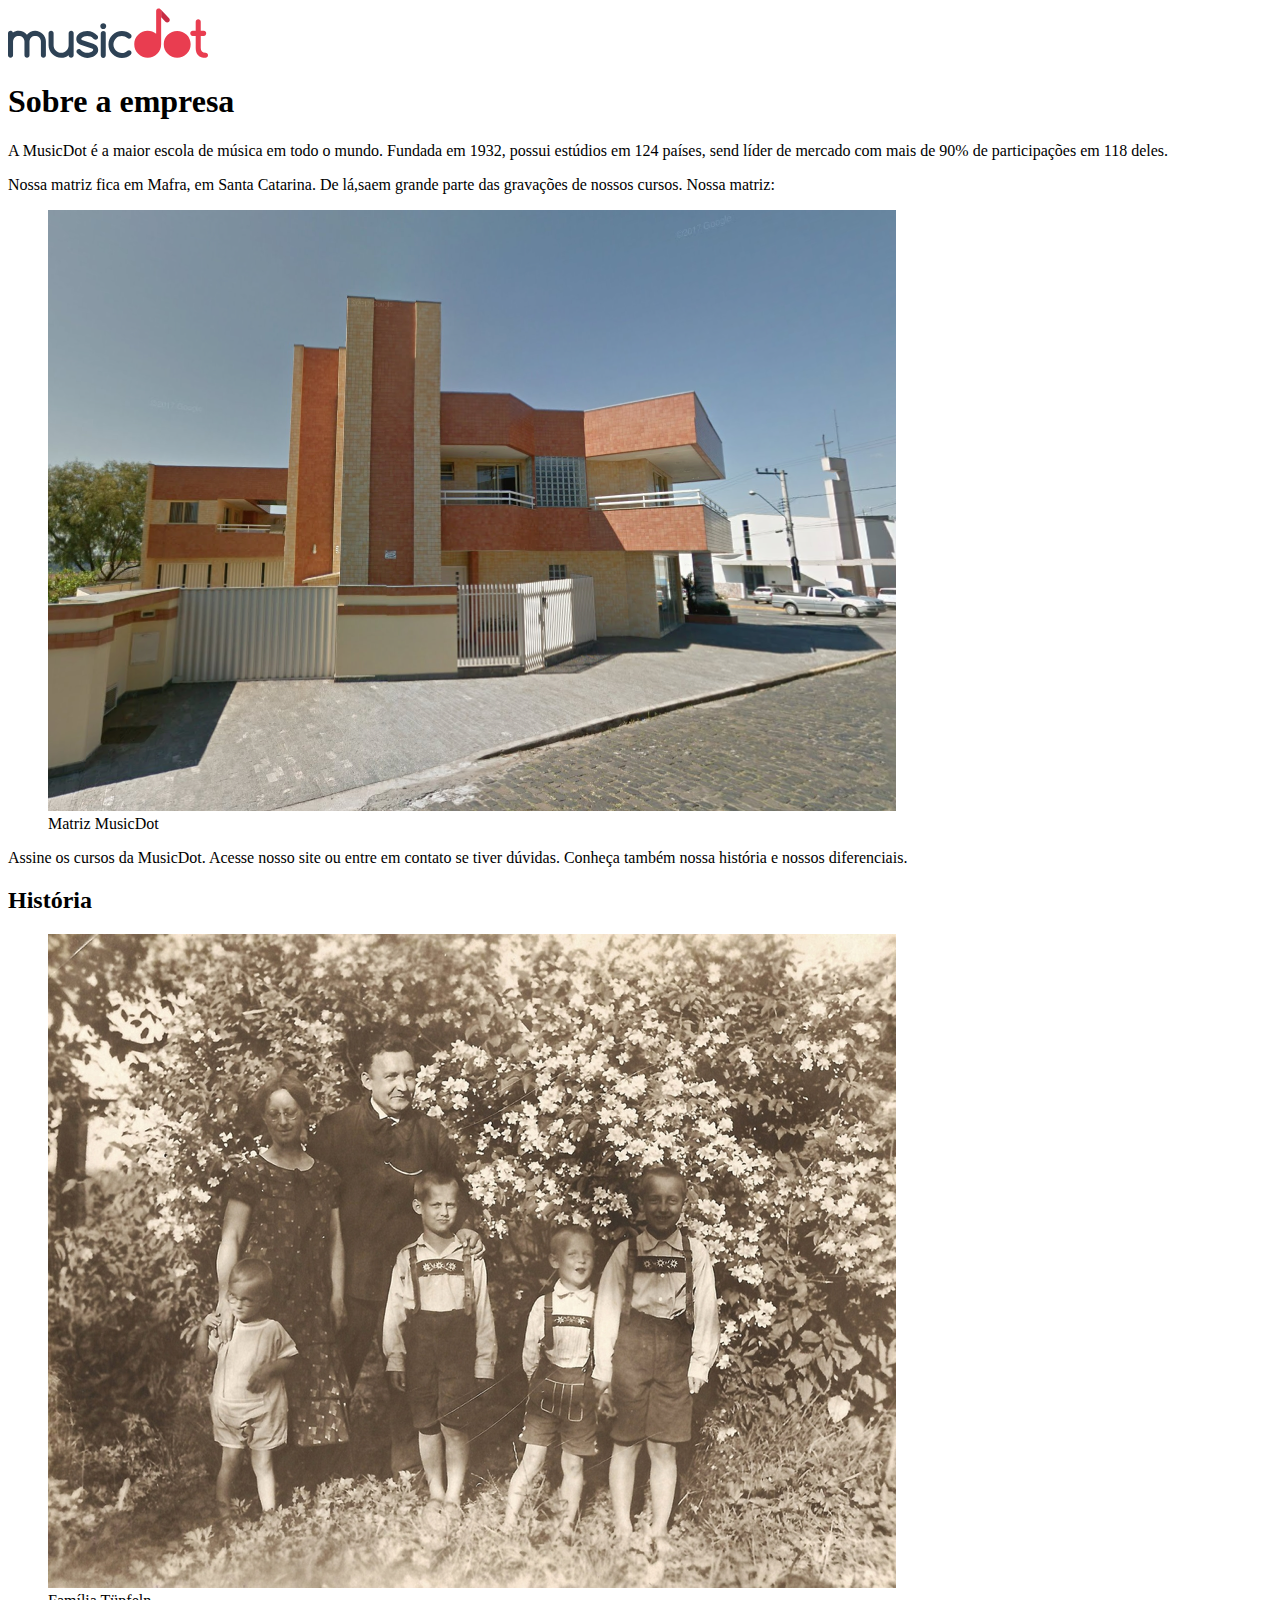
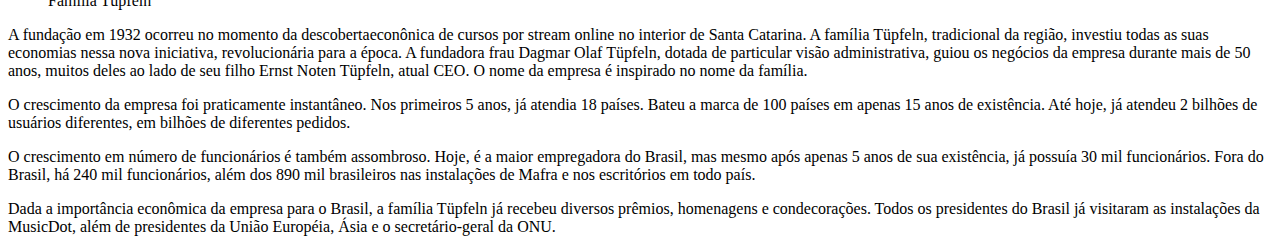
==== sobre.html @ 6005aeac "Projeto MusicDot para iniciantes da Alura" ====
<!DOCTYPE html>
<html>
<head>
    <meta charset='utf-8'>
    <meta http-equiv='X-UA-Compatible' content='IE=edge'>
    <title>MusicDot | Sobre</title>
    <meta name='viewport' content='width=device-width, initial-scale=1'>
    <link rel='stylesheet' type='text/css' media='screen' href='main.css'>
    <script src='main.js'></script>
</head>
<body>
    <img src="img/logo.svg" alt="MusicDot"/>

    <h1>Sobre a empresa</h1>

    <p>
        A MusicDot é a maior escola de música em todo o mundo.
        Fundada em 1932, possui estúdios em 124 países, send líder de mercado com mais de 90% de
        participações em 118 deles.
    </p>

    <p>
        Nossa matriz fica em Mafra, em Santa Catarina. De lá,saem grande parte das gravações de nossos cursos. Nossa matriz:
    </p>

    <figure>
        <img src="img/matriz-musicdot.png" alt="Matriz da MusicDot"/>
        <figcaption>Matriz MusicDot</figcaption>
    </figure>

    <p>
        Assine os cursos da MusicDot. Acesse nosso site ou entre em contato
        se tiver dúvidas. Conheça também nossa história e nossos diferenciais.
    </p>

    <h2>História</h2>

    <figure>
        <img src="img/familia-tupfeln.jpg" alt="Foto da família tüpfeln"/>
        <figcaption>Família Tüpfeln</figcaption>
    </figure>

    <p>
        A fundação em 1932 ocorreu no momento da descobertaeconônica de cursos por stream online no interior de Santa Catarina. A
        família Tüpfeln, tradicional da região, investiu todas as suas economias nessa nova iniciativa,
        revolucionária para a época. A fundadora frau Dagmar Olaf Tüpfeln, dotada de particular visão
        administrativa, guiou os negócios da empresa durante mais de 50 anos, muitos deles ao lado
        de seu filho Ernst Noten Tüpfeln, atual CEO. O nome da empresa é inspirado no nome da família.
    </p>

    <p>
      O crescimento da empresa foi praticamente instantâneo. Nos primeiros 5 anos, já atendia 18 países.
      Bateu a marca de 100 países em apenas 15 anos de existência. Até hoje, já atendeu 2 bilhões
      de usuários diferentes, em bilhões de diferentes pedidos.
    </p>
    
    <p>
      O crescimento em número de funcionários é também assombroso. Hoje, é a maior empregadora do
      Brasil, mas mesmo após apenas 5 anos de sua existência, já possuía 30 mil funcionários. Fora do
      Brasil, há 240 mil funcionários, além dos 890 mil brasileiros nas instalações de Mafra e
      nos escritórios em todo país.
    </p>
    
    <p>
      Dada a importância econômica da empresa para o Brasil, a família Tüpfeln já recebeu diversos prêmios,
      homenagens e condecorações. Todos os presidentes do Brasil já visitaram as instalações da MusicDot, além de presidentes da União Européia, Ásia e o secretário-geral da ONU.
    </p>

</body>
</html>
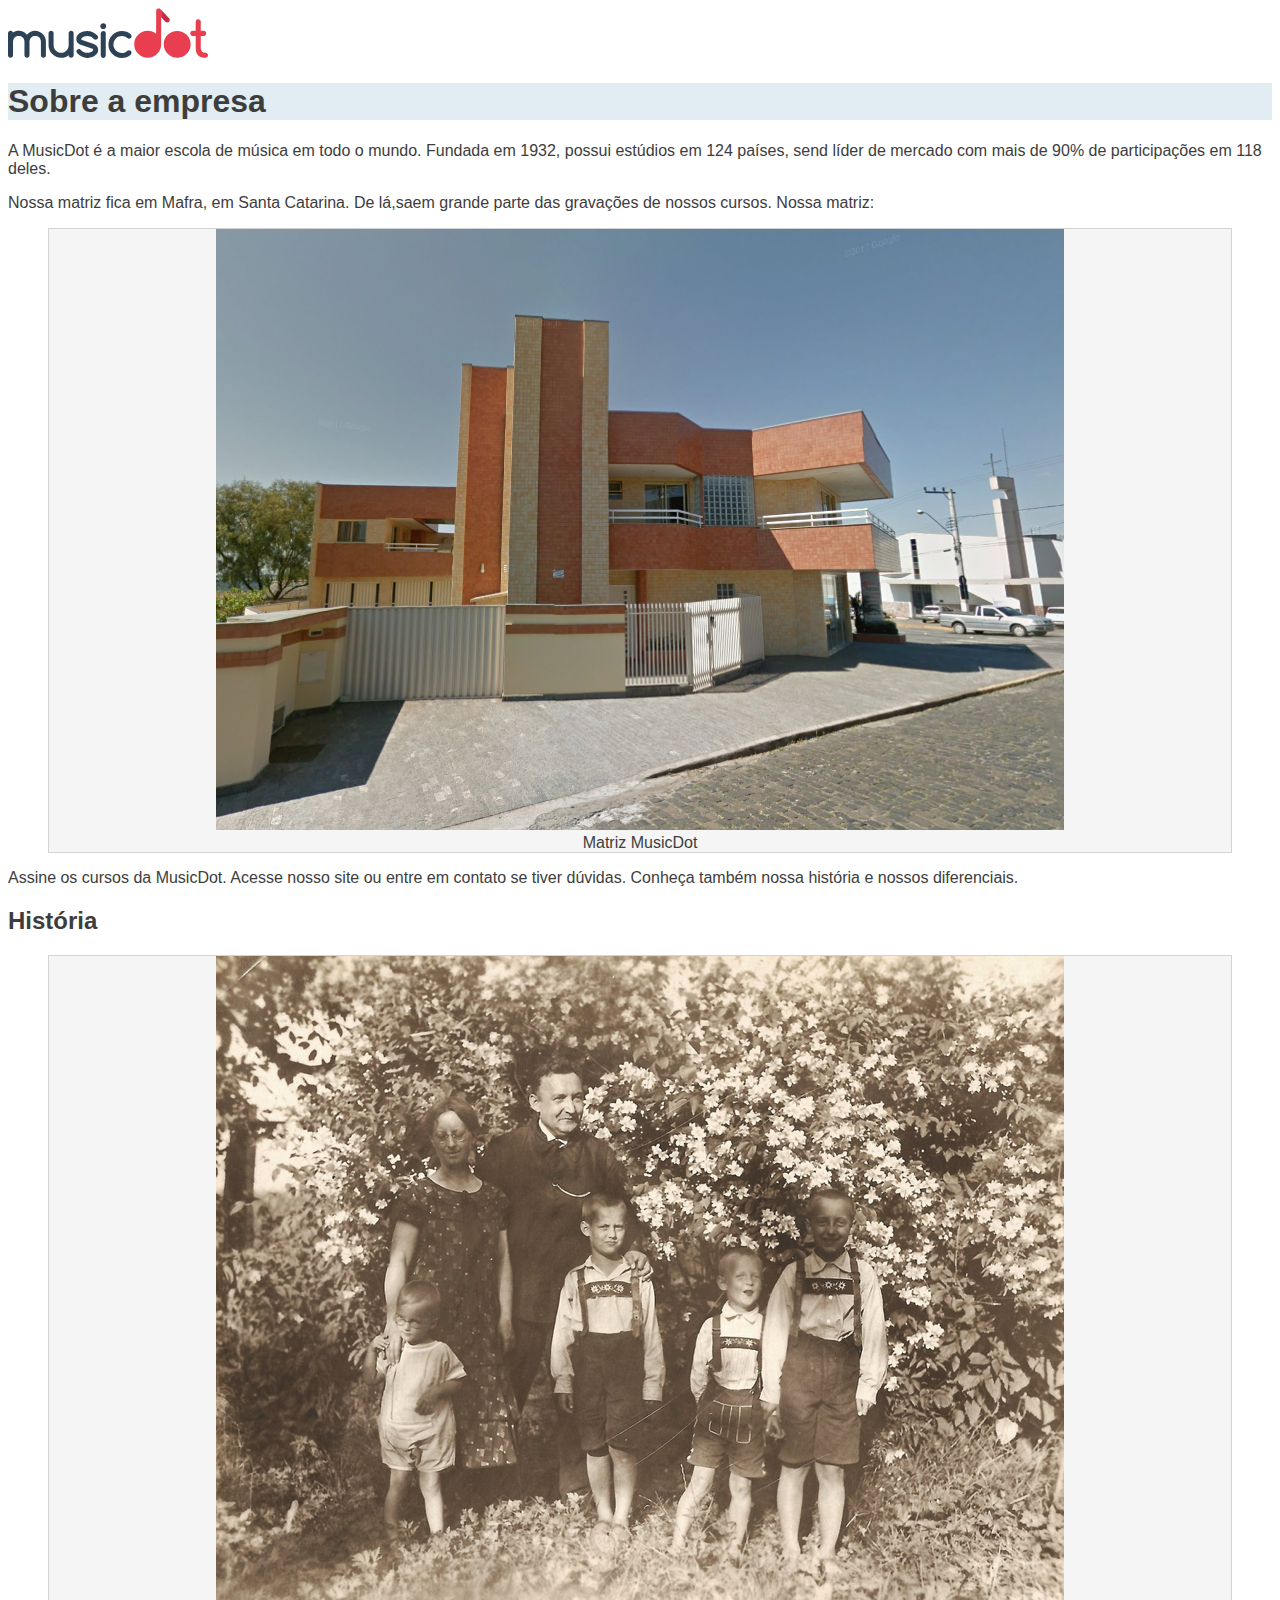
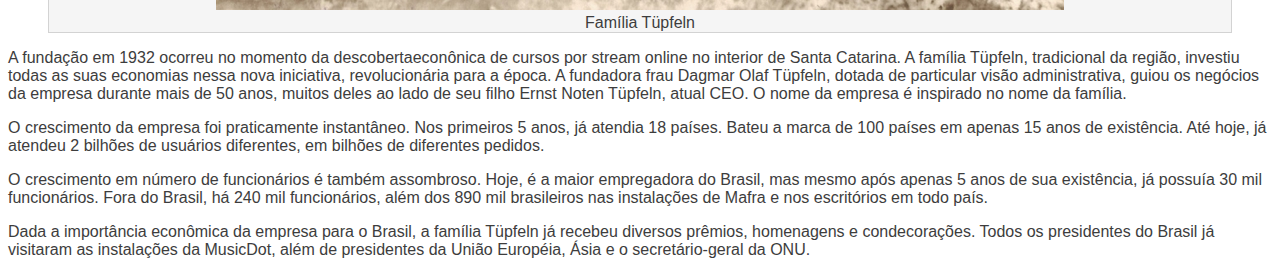
==== commit 411f9b55: "Melhorando a página web com o css e html" ====
--- a/sobre.html
+++ b/sobre.html
@@ -1,70 +1,77 @@
 <!DOCTYPE html>
-<html>
-<head>
-    <meta charset='utf-8'>
-    <meta http-equiv='X-UA-Compatible' content='IE=edge'>
-    <title>MusicDot | Sobre</title>
-    <meta name='viewport' content='width=device-width, initial-scale=1'>
-    <link rel='stylesheet' type='text/css' media='screen' href='main.css'>
-    <script src='main.js'></script>
-</head>
-<body>
-    <img src="img/logo.svg" alt="MusicDot"/>
+<html lang="pt-BR">
+    <head>
+        
+        <!--Declarando a linguagem e acentuação da página-->
+        <meta charset="utf-8">
+        <!--Estabelecendo o nome da aba do navegador da minha página-->
+        <title>MusicDot | Sobre a empresa</title>
+        <!--Incluindo um icone junro com o nome da aba da minha página do navegador-->
+        <link href="img/favicon.ico" rel="Icon"/>
+        <!--Estabelecendo a conexão com o documento CSS -->
+        <link rel="stylesheet" href="/css/sobre.css"/>
+        
 
-    <h1>Sobre a empresa</h1>
+    </head>
+    <body>
 
-    <p>
-        A MusicDot é a maior escola de música em todo o mundo.
-        Fundada em 1932, possui estúdios em 124 países, send líder de mercado com mais de 90% de
-        participações em 118 deles.
-    </p>
-
-    <p>
-        Nossa matriz fica em Mafra, em Santa Catarina. De lá,saem grande parte das gravações de nossos cursos. Nossa matriz:
-    </p>
-
-    <figure>
-        <img src="img/matriz-musicdot.png" alt="Matriz da MusicDot"/>
-        <figcaption>Matriz MusicDot</figcaption>
-    </figure>
-
-    <p>
-        Assine os cursos da MusicDot. Acesse nosso site ou entre em contato
-        se tiver dúvidas. Conheça também nossa história e nossos diferenciais.
-    </p>
-
-    <h2>História</h2>
-
-    <figure>
-        <img src="img/familia-tupfeln.jpg" alt="Foto da família tüpfeln"/>
-        <figcaption>Família Tüpfeln</figcaption>
-    </figure>
-
-    <p>
-        A fundação em 1932 ocorreu no momento da descobertaeconônica de cursos por stream online no interior de Santa Catarina. A
-        família Tüpfeln, tradicional da região, investiu todas as suas economias nessa nova iniciativa,
-        revolucionária para a época. A fundadora frau Dagmar Olaf Tüpfeln, dotada de particular visão
-        administrativa, guiou os negócios da empresa durante mais de 50 anos, muitos deles ao lado
-        de seu filho Ernst Noten Tüpfeln, atual CEO. O nome da empresa é inspirado no nome da família.
-    </p>
-
-    <p>
-      O crescimento da empresa foi praticamente instantâneo. Nos primeiros 5 anos, já atendia 18 países.
-      Bateu a marca de 100 países em apenas 15 anos de existência. Até hoje, já atendeu 2 bilhões
-      de usuários diferentes, em bilhões de diferentes pedidos.
-    </p>
+        <!--Logo inicial da minha página web-->
+        <img src="img/logo.svg" alt="MusicDot"/>
     
-    <p>
-      O crescimento em número de funcionários é também assombroso. Hoje, é a maior empregadora do
-      Brasil, mas mesmo após apenas 5 anos de sua existência, já possuía 30 mil funcionários. Fora do
-      Brasil, há 240 mil funcionários, além dos 890 mil brasileiros nas instalações de Mafra e
-      nos escritórios em todo país.
-    </p>
+        <h1>Sobre a empresa</h1>
     
-    <p>
-      Dada a importância econômica da empresa para o Brasil, a família Tüpfeln já recebeu diversos prêmios,
-      homenagens e condecorações. Todos os presidentes do Brasil já visitaram as instalações da MusicDot, além de presidentes da União Européia, Ásia e o secretário-geral da ONU.
-    </p>
-
-</body>
+        <p>
+            A MusicDot é a maior escola de música em todo o mundo.
+            Fundada em 1932, possui estúdios em 124 países, send líder de mercado com mais de 90% de
+            participações em 118 deles.
+        </p>
+    
+        <p>
+            Nossa matriz fica em Mafra, em Santa Catarina. De lá,saem grande parte das gravações de nossos cursos. Nossa matriz:
+        </p>
+    
+        <figure>
+            <img src="img/matriz-musicdot.png" alt="Matriz da MusicDot"/>
+            <figcaption>Matriz MusicDot</figcaption>
+        </figure>
+    
+        <p>
+            Assine os cursos da MusicDot. Acesse nosso site ou entre em contato
+            se tiver dúvidas. Conheça também nossa história e nossos diferenciais.
+        </p>
+    
+        <h2>História</h2>
+    
+        <figure>
+            <img src="img/familia-tupfeln.jpg" alt="Foto da família tüpfeln"/>
+            <figcaption>Família Tüpfeln</figcaption>
+        </figure>
+    
+        <p>
+            A fundação em 1932 ocorreu no momento da descobertaeconônica de cursos por stream online no interior de Santa Catarina. A
+            família Tüpfeln, tradicional da região, investiu todas as suas economias nessa nova iniciativa,
+            revolucionária para a época. A fundadora frau Dagmar Olaf Tüpfeln, dotada de particular visão
+            administrativa, guiou os negócios da empresa durante mais de 50 anos, muitos deles ao lado
+            de seu filho Ernst Noten Tüpfeln, atual CEO. O nome da empresa é inspirado no nome da família.
+        </p>
+    
+        <p>
+        O crescimento da empresa foi praticamente instantâneo. Nos primeiros 5 anos, já atendia 18 países.
+        Bateu a marca de 100 países em apenas 15 anos de existência. Até hoje, já atendeu 2 bilhões
+        de usuários diferentes, em bilhões de diferentes pedidos.
+        </p>
+        
+        <p>
+        O crescimento em número de funcionários é também assombroso. Hoje, é a maior empregadora do
+        Brasil, mas mesmo após apenas 5 anos de sua existência, já possuía 30 mil funcionários. Fora do
+        Brasil, há 240 mil funcionários, além dos 890 mil brasileiros nas instalações de Mafra e
+        nos escritórios em todo país.
+        </p>
+        
+        <p>
+        Dada a importância econômica da empresa para o Brasil, a família Tüpfeln já recebeu diversos prêmios,
+        homenagens e condecorações. Todos os presidentes do Brasil já visitaram as instalações da MusicDot, além de presidentes da União Européia, Ásia e o secretário-geral da ONU.
+        </p>
+    
+    </body>
 </html>--- a/css/sobre.css
+++ b/css/sobre.css
@@ -0,0 +1,19 @@
+body{
+    font-family: "Helvetica", "Lucida Grande", sans-serif;
+    color: #3D3D3D;
+}
+
+h1{
+    color: #3D3D3D;
+    background-color: #E1EDF2;
+}
+
+h2{
+    border-bottom: 1px;
+}
+
+figure{
+    text-align: center;
+    background-color: whitesmoke;
+    border: 1px solid lightgrey;
+}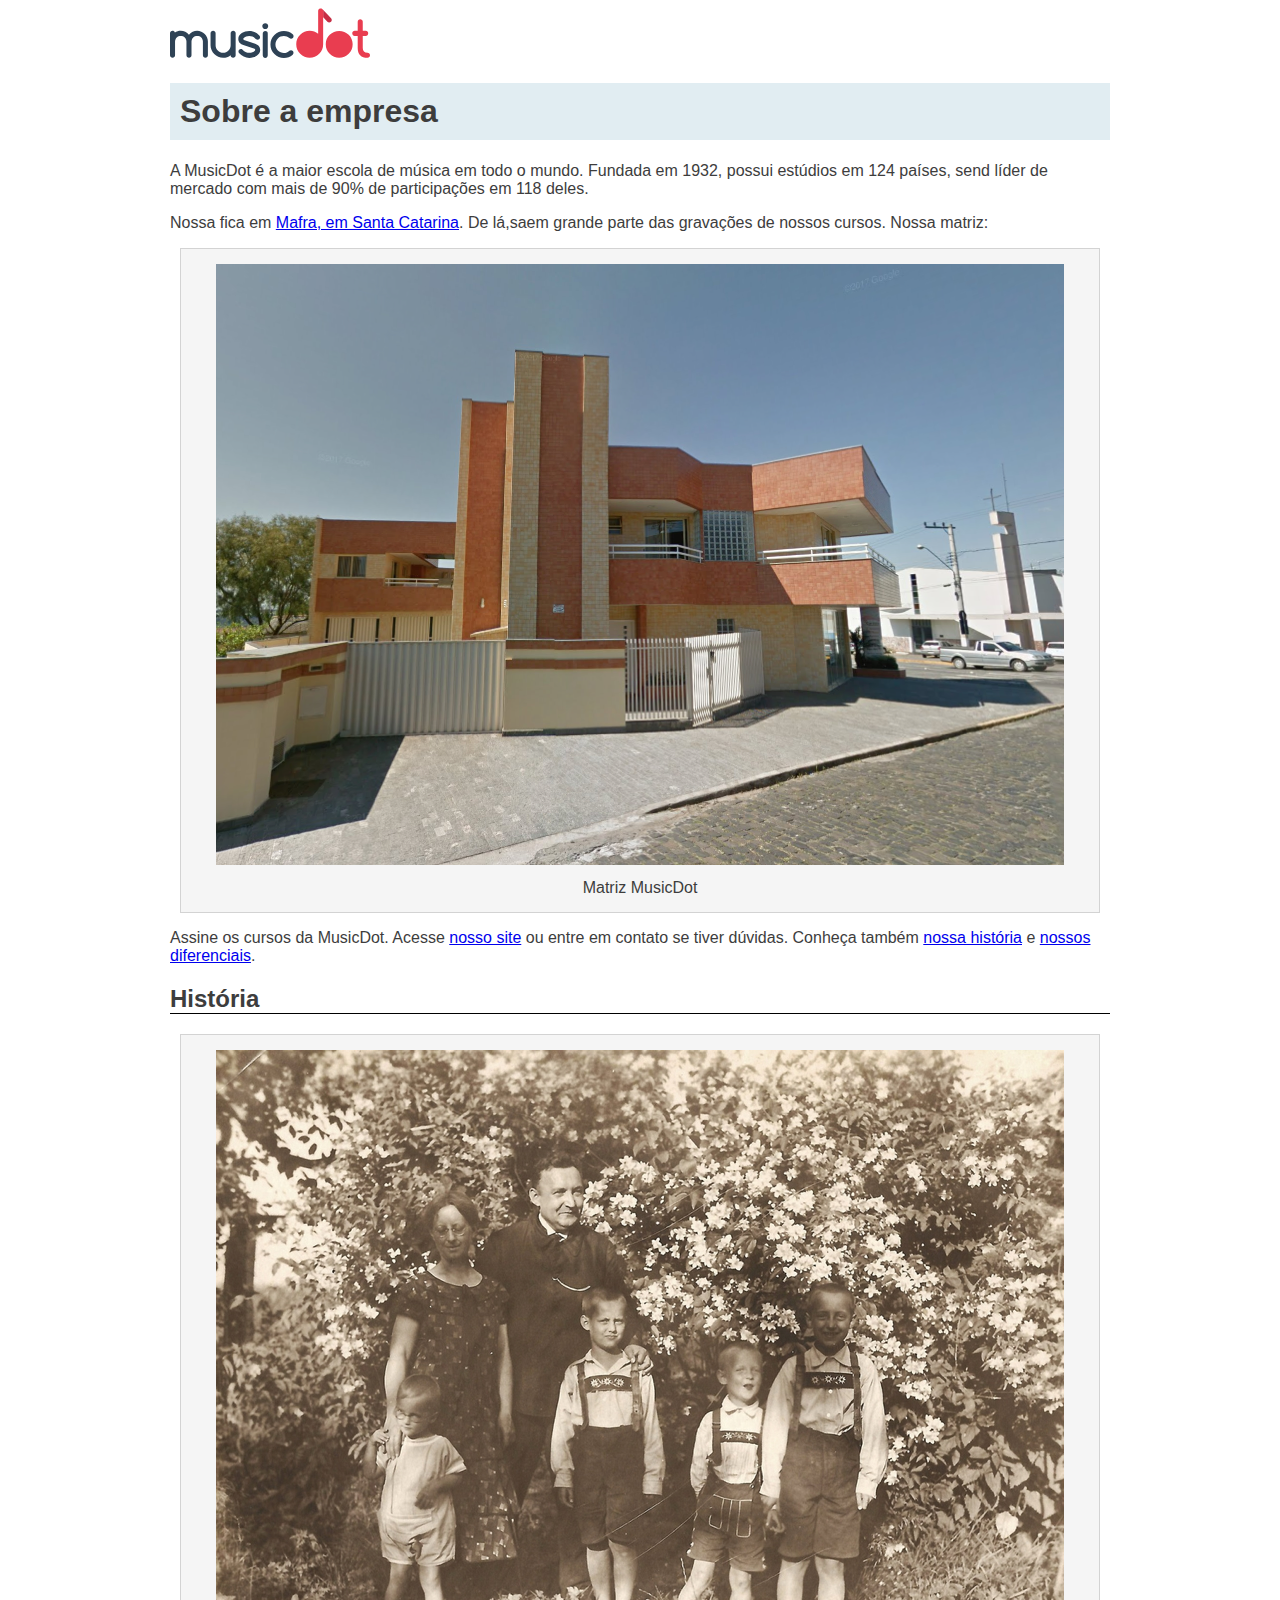
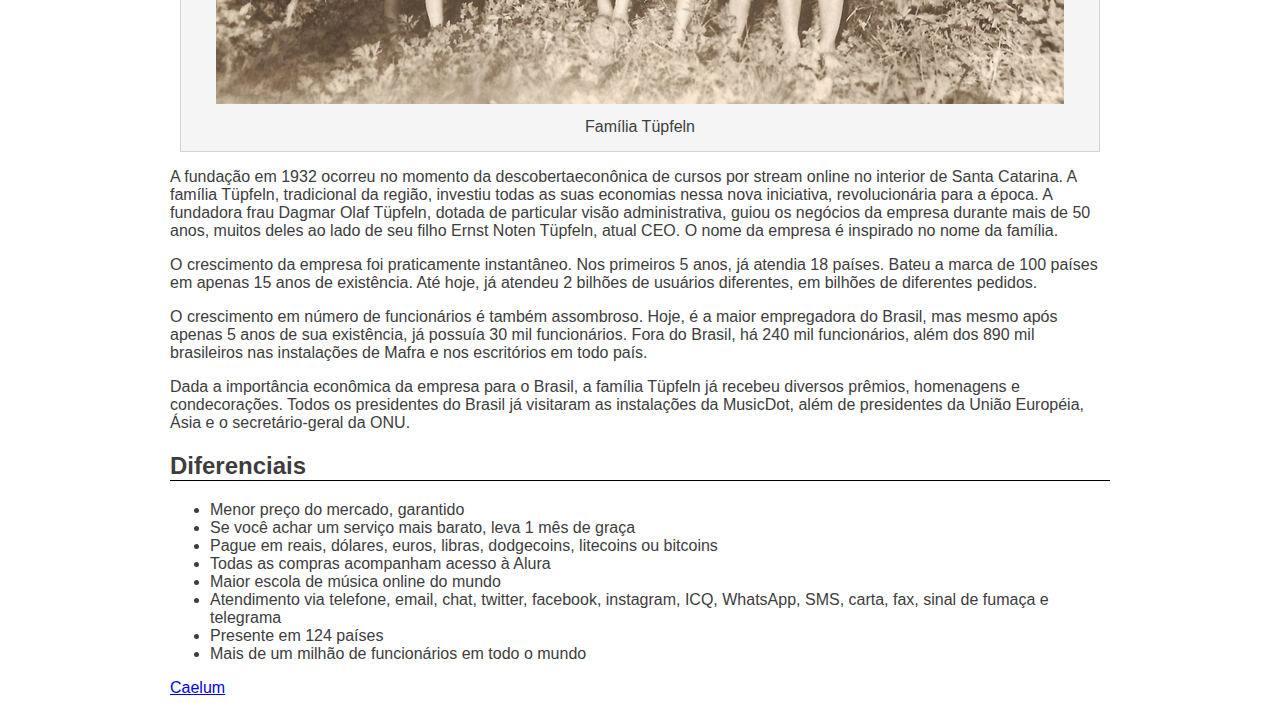
==== commit 66031666: "Continuando a codar aprendendo css e html" ====
--- a/sobre.html
+++ b/sobre.html
@@ -6,7 +6,7 @@
         <meta charset="utf-8">
         <!--Estabelecendo o nome da aba do navegador da minha página-->
         <title>MusicDot | Sobre a empresa</title>
-        <!--Incluindo um icone junro com o nome da aba da minha página do navegador-->
+        <!--Incluindo um icone junto com o nome da aba da minha página do navegador-->
         <link href="img/favicon.ico" rel="Icon"/>
         <!--Estabelecendo a conexão com o documento CSS -->
         <link rel="stylesheet" href="/css/sobre.css"/>
@@ -19,7 +19,7 @@
         <img src="img/logo.svg" alt="MusicDot"/>
     
         <h1>Sobre a empresa</h1>
-    
+
         <p>
             A MusicDot é a maior escola de música em todo o mundo.
             Fundada em 1932, possui estúdios em 124 países, send líder de mercado com mais de 90% de
@@ -27,7 +27,7 @@
         </p>
     
         <p>
-            Nossa matriz fica em Mafra, em Santa Catarina. De lá,saem grande parte das gravações de nossos cursos. Nossa matriz:
+            Nossa fica em <a href="http://maps.google.com.br/?q=190,GabrielDequech,Mafra,SC" target="_blank">Mafra, em Santa Catarina</a>. De lá,saem grande parte das gravações de nossos cursos. Nossa matriz:
         </p>
     
         <figure>
@@ -36,11 +36,11 @@
         </figure>
     
         <p>
-            Assine os cursos da MusicDot. Acesse nosso site ou entre em contato
-            se tiver dúvidas. Conheça também nossa história e nossos diferenciais.
+            Assine os cursos da MusicDot. Acesse <a href="index.html">nosso site</a> ou entre em contato
+            se tiver dúvidas. Conheça também <a href="#nossa historia">nossa história</a> e <a href="#nossos diferenciais">nossos diferenciais</a>.
         </p>
     
-        <h2>História</h2>
+        <h2 id="nossa historia">História</h2>
     
         <figure>
             <img src="img/familia-tupfeln.jpg" alt="Foto da família tüpfeln"/>
@@ -72,6 +72,22 @@
         Dada a importância econômica da empresa para o Brasil, a família Tüpfeln já recebeu diversos prêmios,
         homenagens e condecorações. Todos os presidentes do Brasil já visitaram as instalações da MusicDot, além de presidentes da União Européia, Ásia e o secretário-geral da ONU.
         </p>
-    
+
+        <h2 id="nossos diferenciais"> Diferenciais </h2>
+        <ul>
+            <li> Menor preço do mercado, garantido </li>
+            <li> Se você achar um serviço mais barato, leva 1 mês de graça </li>
+            <li> Pague em reais, dólares, euros, libras, dodgecoins, litecoins ou bitcoins </li>
+            <li> Todas as compras acompanham acesso à Alura </li>
+            <li> Maior escola de música online do mundo </li>
+            <li> Atendimento via telefone, email, chat, twitter, facebook, instagram, ICQ, WhatsApp, SMS, carta, fax, sinal de fumaça e telegrama </li>
+            <li> Presente em 124 países </li>
+            <li> Mais de um milhão de funcionários em todo o mundo </li>
+        </ul>
+
+        <p>
+        <a href="https://www.caelum.com.br" target="_blank">Caelum</a>
+        </p>
+
     </body>
 </html>--- a/css/sobre.css
+++ b/css/sobre.css
@@ -1,19 +1,29 @@
 body{
     font-family: "Helvetica", "Lucida Grande", sans-serif;
     color: #3D3D3D;
+    width: 940px;
+    margin-right: auto;
+    margin-left: auto;
 }
 
 h1{
     color: #3D3D3D;
     background-color: #E1EDF2;
+    padding: 10px;
 }
 
 h2{
-    border-bottom: 1px;
+    border-bottom: 1px solid black;
 }
 
 figure{
     text-align: center;
     background-color: whitesmoke;
     border: 1px solid lightgrey;
+    padding: 15px;
+    margin: 10px;
+}
+
+figcaption{
+    margin-top: 10px;
 }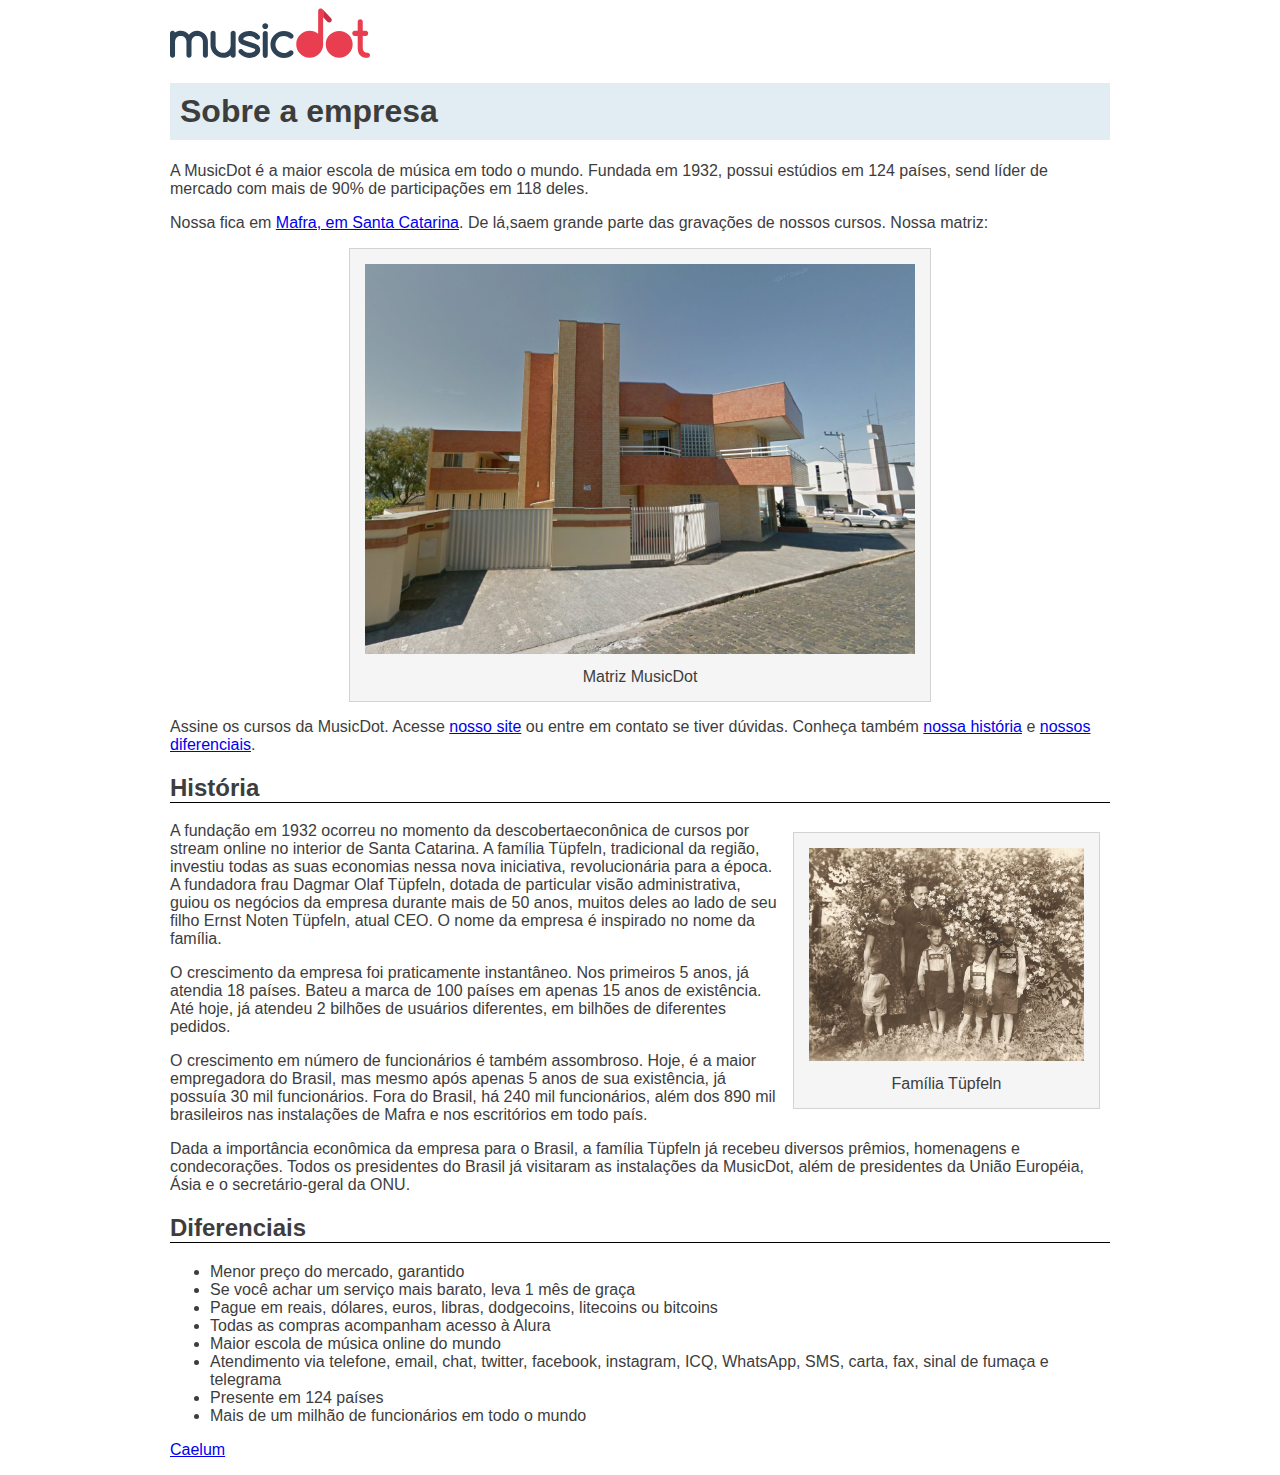
==== commit cbcc2e88: "CSS" ====
--- a/sobre.html
+++ b/sobre.html
@@ -30,7 +30,7 @@
             Nossa fica em <a href="http://maps.google.com.br/?q=190,GabrielDequech,Mafra,SC" target="_blank">Mafra, em Santa Catarina</a>. De lá,saem grande parte das gravações de nossos cursos. Nossa matriz:
         </p>
     
-        <figure>
+        <figure class="matriz">
             <img src="img/matriz-musicdot.png" alt="Matriz da MusicDot"/>
             <figcaption>Matriz MusicDot</figcaption>
         </figure>
@@ -42,7 +42,7 @@
     
         <h2 id="nossa historia">História</h2>
     
-        <figure>
+        <figure class="familia">
             <img src="img/familia-tupfeln.jpg" alt="Foto da família tüpfeln"/>
             <figcaption>Família Tüpfeln</figcaption>
         </figure>
--- a/css/sobre.css
+++ b/css/sobre.css
@@ -26,4 +26,27 @@
 
 figcaption{
     margin-top: 10px;
+}
+
+.matriz{
+    width: 550px;
+    margin-left: auto;
+    margin-right: auto;
+}
+
+/*.matriz img{
+    width: inherit;
+}*/
+
+.familia{
+    width: 275px;
+    float: right;
+}
+
+/*.familia img{
+    width: inherit;
+}*/
+
+figure img{
+    width: 100%;
 }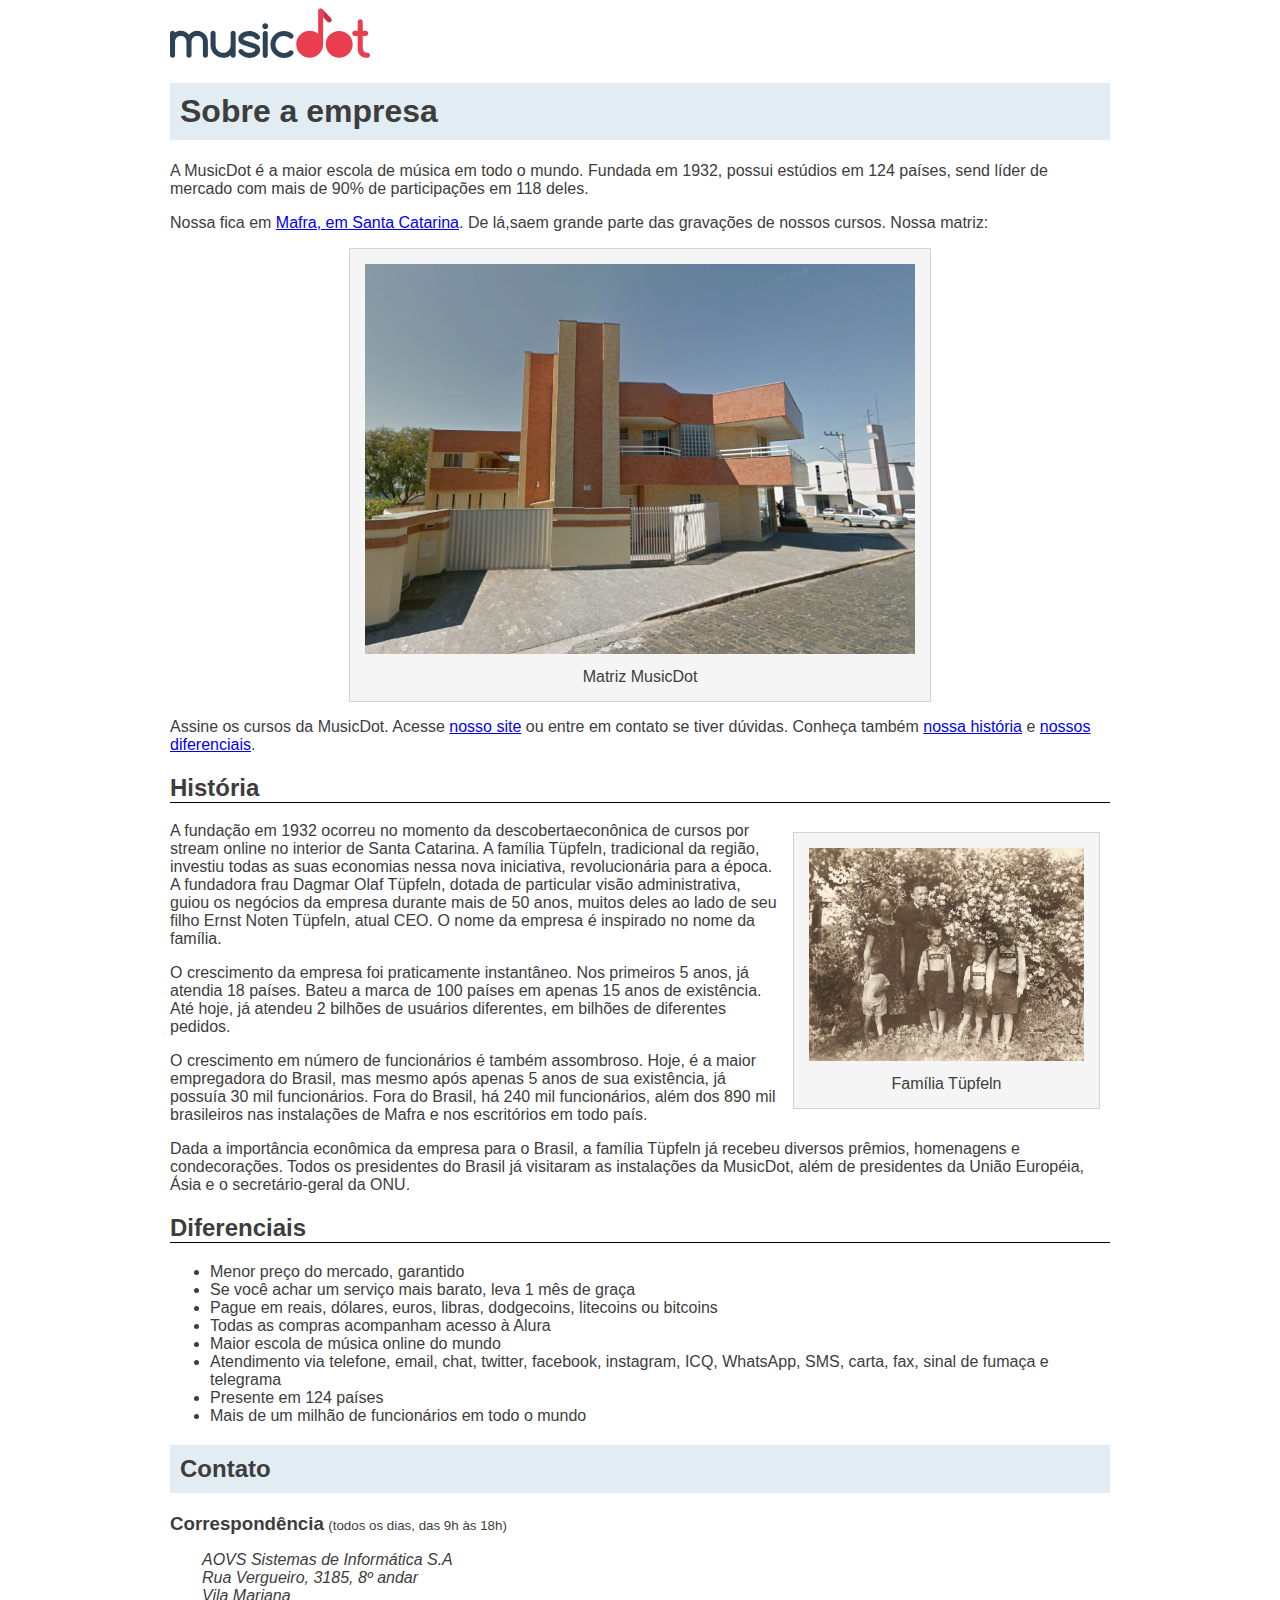
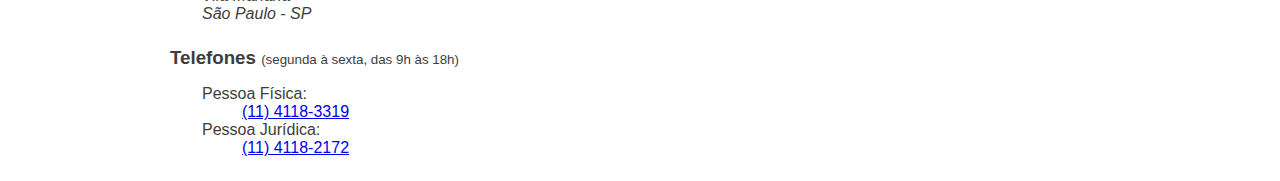
==== commit 44f31bed: "Aprendendo estilização estruturação e semântica" ====
--- a/sobre.html
+++ b/sobre.html
@@ -18,7 +18,7 @@
         <!--Logo inicial da minha página web-->
         <img src="img/logo.svg" alt="MusicDot"/>
     
-        <h1>Sobre a empresa</h1>
+        <h1 class="titulo">Sobre a empresa</h1>
 
         <p>
             A MusicDot é a maior escola de música em todo o mundo.
@@ -40,7 +40,7 @@
             se tiver dúvidas. Conheça também <a href="#nossa historia">nossa história</a> e <a href="#nossos diferenciais">nossos diferenciais</a>.
         </p>
     
-        <h2 id="nossa historia">História</h2>
+        <h2 class="subtitulo" id="nossa historia">História</h2>
     
         <figure class="familia">
             <img src="img/familia-tupfeln.jpg" alt="Foto da família tüpfeln"/>
@@ -73,7 +73,7 @@
         homenagens e condecorações. Todos os presidentes do Brasil já visitaram as instalações da MusicDot, além de presidentes da União Européia, Ásia e o secretário-geral da ONU.
         </p>
 
-        <h2 id="nossos diferenciais"> Diferenciais </h2>
+        <h2 class="subtitulo" id="nossos diferenciais"> Diferenciais </h2>
         <ul>
             <li> Menor preço do mercado, garantido </li>
             <li> Se você achar um serviço mais barato, leva 1 mês de graça </li>
@@ -85,9 +85,30 @@
             <li> Mais de um milhão de funcionários em todo o mundo </li>
         </ul>
 
-        <p>
-        <a href="https://www.caelum.com.br" target="_blank">Caelum</a>
-        </p>
+        <h2 class="titulo">Contato</h2>
 
+        <h3 class="contato__subtitulo">Correspondência</h3>
+        <small> (todos os dias, das 9h às 18h) </small>
+
+        <address class="contato__info">
+            AOVS Sistemas de Informática S.A
+            <br>
+            Rua Vergueiro, 3185, 8º andar
+            <br>
+            Vila Mariana
+            <br>
+            São Paulo - SP
+        </address>
+
+        <h3 class="contato__subtitulo"> Telefones </h3>
+        <small> (segunda à sexta, das 9h às 18h) </small>
+
+        <dl class="contato__info">
+          <dt> Pessoa Física: </dt>
+          <dd> <a href="tel://114118-3319"> (11) 4118-3319 </a> </dd>
+        
+          <dt> Pessoa Jurídica: </dt>
+          <dd> <a href="tel://114118-2172"> (11) 4118-2172 </a> </dd>
+        </dl>
     </body>
 </html>--- a/css/sobre.css
+++ b/css/sobre.css
@@ -6,13 +6,13 @@
     margin-left: auto;
 }
 
-h1{
+.titulo{
     color: #3D3D3D;
     background-color: #E1EDF2;
     padding: 10px;
 }
 
-h2{
+.subtitulo{
     border-bottom: 1px solid black;
 }
 
@@ -49,4 +49,13 @@
 
 figure img{
     width: 100%;
+}
+
+.contato__subtitulo {
+    display: inline;
+}
+
+.contato__info {
+    margin: 16px 0 24px;
+    padding-left: 32px;
 }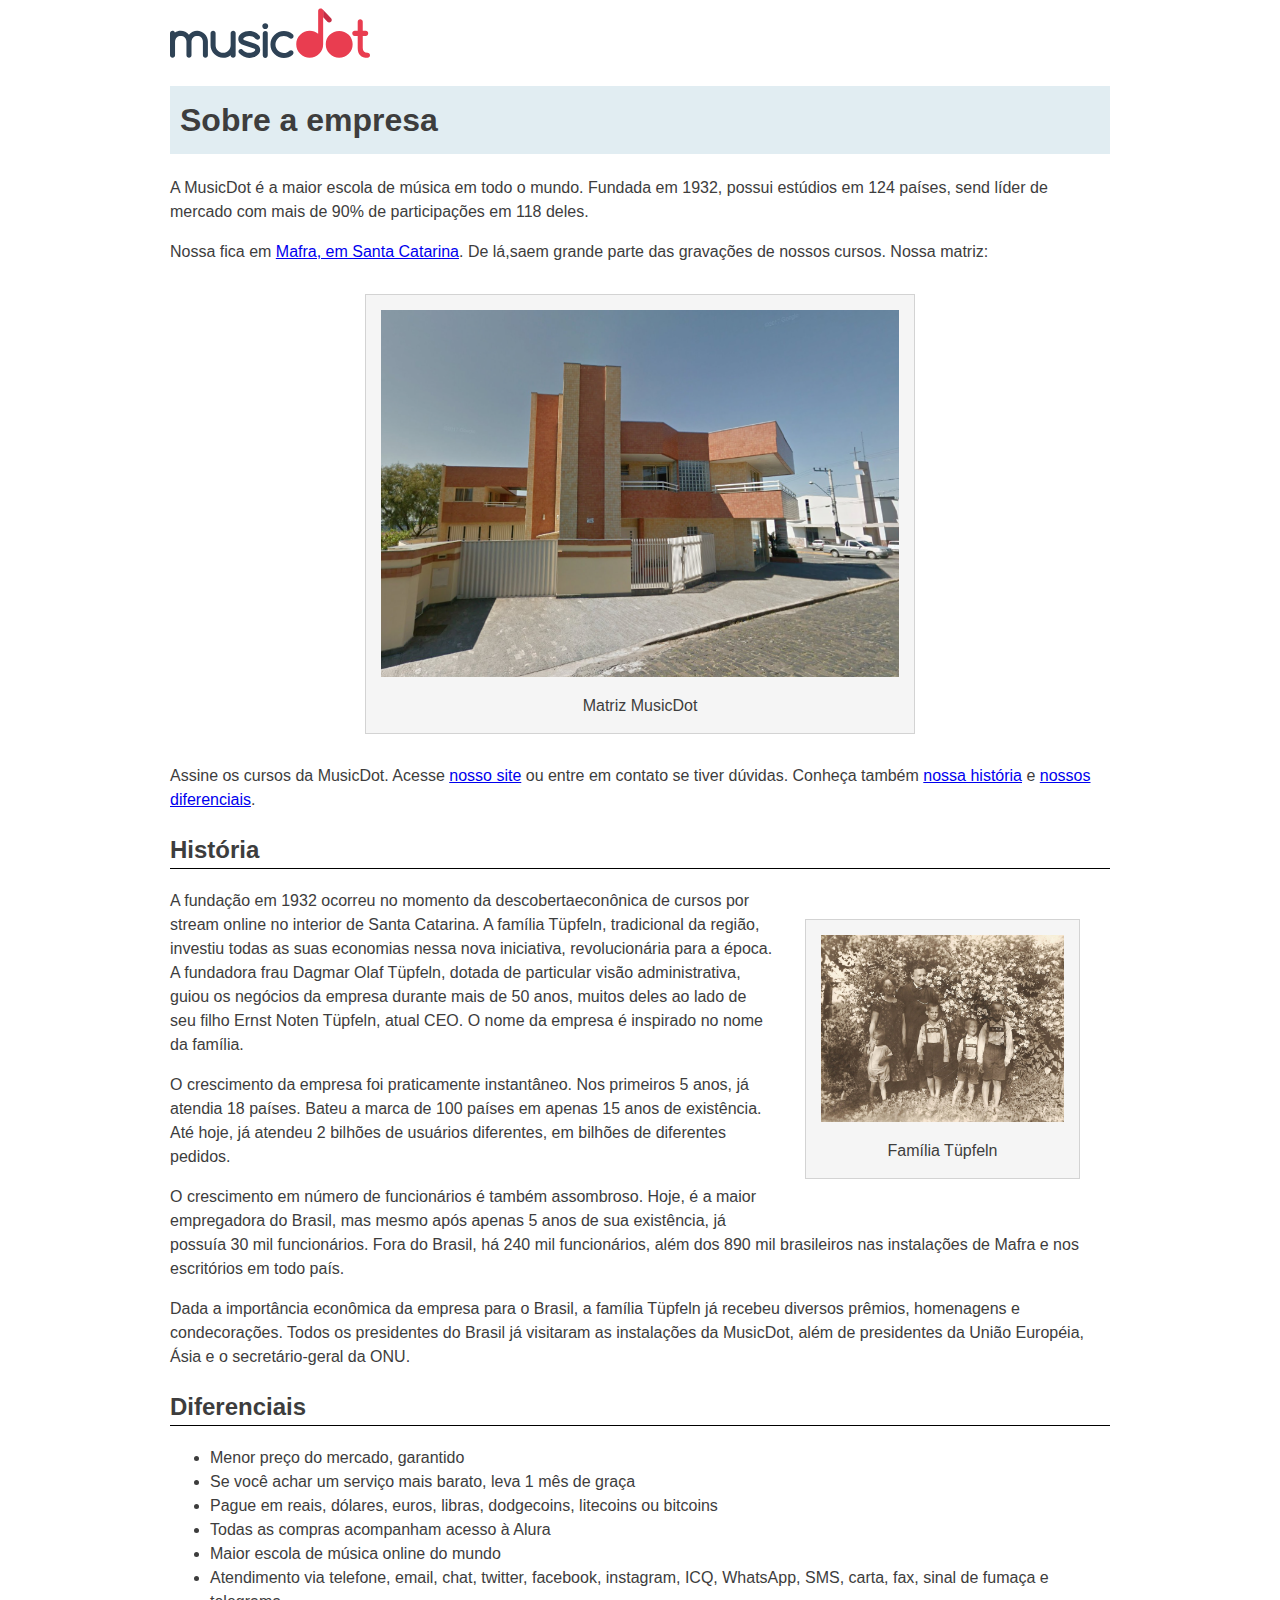
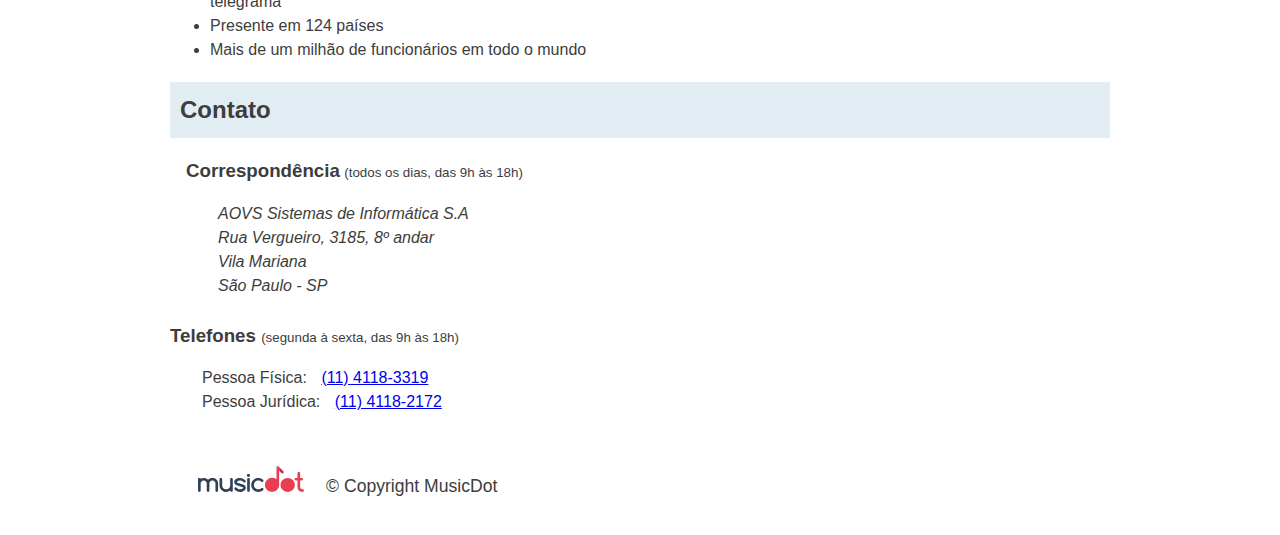
==== commit 52991330: "Criando o index.html" ====
--- a/sobre.html
+++ b/sobre.html
@@ -4,12 +4,15 @@
         
         <!--Declarando a linguagem e acentuação da página-->
         <meta charset="utf-8">
+        <meta name="viewport" content="width=device-width">
         <!--Estabelecendo o nome da aba do navegador da minha página-->
         <title>MusicDot | Sobre a empresa</title>
         <!--Incluindo um icone junto com o nome da aba da minha página do navegador-->
         <link href="img/favicon.ico" rel="Icon"/>
         <!--Estabelecendo a conexão com o documento CSS -->
         <link rel="stylesheet" href="/css/sobre.css"/>
+        <link rel="stylesheet" href="base.css" media="screen">
+<link rel="stylesheet" href="mobile.css" media="(max-width: 480px)">
         
 
     </head>
@@ -87,28 +90,40 @@
 
         <h2 class="titulo">Contato</h2>
 
-        <h3 class="contato__subtitulo">Correspondência</h3>
-        <small> (todos os dias, das 9h às 18h) </small>
+        <div class="contato__secao">
+            <h3 class="contato__subtitulo">Correspondência</h3>
+            <small> (todos os dias, das 9h às 18h) </small>
 
-        <address class="contato__info">
-            AOVS Sistemas de Informática S.A
-            <br>
-            Rua Vergueiro, 3185, 8º andar
-            <br>
-            Vila Mariana
-            <br>
-            São Paulo - SP
-        </address>
+            <address class="contato__info">
+                AOVS Sistemas de Informática S.A
+                <br>
+                Rua Vergueiro, 3185, 8º andar
+                <br>
+                Vila Mariana
+                <br>
+                São Paulo - SP
+            </address>
+        </div>
+        <div id="contato" class="contato_secao contato__secao--telefone">
+            <h3 class="contato__subtitulo"> Telefones </h3>
+            <small> (segunda à sexta, das 9h às 18h) </small>
 
-        <h3 class="contato__subtitulo"> Telefones </h3>
-        <small> (segunda à sexta, das 9h às 18h) </small>
+            <dl class="contato__info">
+                <div>
+                    <dt class="contato__info-titulo"> Pessoa Física: </dt>
+                    <dd class="contato__info-descricao"> <a href="tel://114118-3319"> (11) 4118-3319 </a> </dd>
+                </div>
+                <div>
+                    <dt class="contato__info-titulo"> Pessoa Jurídica: </dt>
+                    <dd class="contato__info-descricao"> <a href="tel://114118-2172"> (11) 4118-2172 </a> </dd>
+                </div>
+            </dl>
+        </div>
 
-        <dl class="contato__info">
-          <dt> Pessoa Física: </dt>
-          <dd> <a href="tel://114118-3319"> (11) 4118-3319 </a> </dd>
-        
-          <dt> Pessoa Jurídica: </dt>
-          <dd> <a href="tel://114118-2172"> (11) 4118-2172 </a> </dd>
-        </dl>
+        <footer class="rodape">
+            <img src="img/logo.svg" alt="Logo da MusicDot" class="rodape__logo"/>
+            <p class="rodape__copyright"> &copy; Copyright MusicDot</p>
+        </footer>
+
     </body>
 </html>--- a/css/sobre.css
+++ b/css/sobre.css
@@ -1,9 +1,15 @@
 body{
     font-family: "Helvetica", "Lucida Grande", sans-serif;
     color: #3D3D3D;
-    width: 940px;
+    width: 80%;
+    max-width: 940px;
+    margin-left: auto;
     margin-right: auto;
-    margin-left: auto;
+
+    font-size: 16px;
+    line-height: 1.5;
+    font-family: "Helvetica", "Lucda Grande", sans-serif;
+    color: #3D3D3D;
 }
 
 .titulo{
@@ -17,11 +23,13 @@
 }
 
 figure{
+    max-width: 100%;
+    box-sizing: border-box;
+    margin: 30px;
+    padding: 15px;
     text-align: center;
     background-color: whitesmoke;
     border: 1px solid lightgrey;
-    padding: 15px;
-    margin: 10px;
 }
 
 figcaption{
@@ -55,7 +63,69 @@
     display: inline;
 }
 
+.contato__secao {
+    display: inline-block;
+    vertical-align: top;
+    margin-left: 16px;
+}
+
+.contato__secao-telefone {
+    margin-left: 32px;
+}
+
 .contato__info {
     margin: 16px 0 24px;
     padding-left: 32px;
+}
+
+.contato__info-titulo, .contato__info-descricao {
+    display: inline;
+}
+
+.contato__info-descricao {
+    margin-left: 10px;
+}
+.rodape {
+    padding: 1.75rem;
+    font-size: 1.1rem;
+}
+
+.rodape__logo {
+    width: 6em;
+}
+
+.rodape__copyright {
+    display: inline;
+    margin-left: 1em;
+}
+
+@media (max-width: 622px) {
+    .familia-tupfeln {
+        float: none;
+        margin: 0 auto;
+    }
+}
+
+@media (max-width: 446px) {
+    .contato__subtitulo {
+        display: block;
+        margin-bottom: 0;
+    }
+
+    .contato__info {
+        padding-left: 5px;
+        font-size: .92em;
+        border-left: 2px solid lightgray;
+    }
+
+    .rodape {
+        font-size: .92em;
+    }
+}
+
+@media (max-width: 342px) {
+    .contato__info-descricao {
+        display: block;
+        margin-left: 1em;
+    }
 }